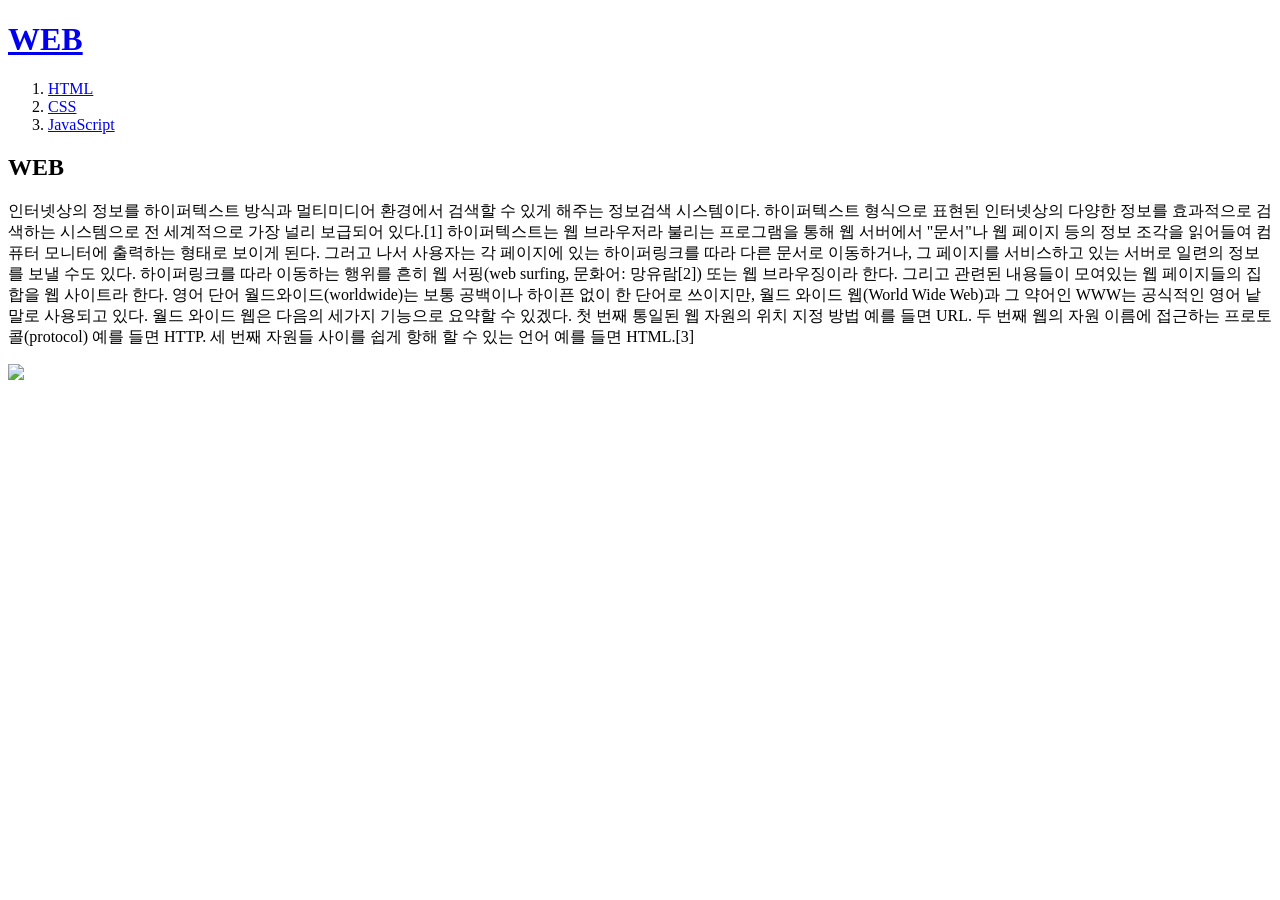
==== index.html @ 5cc9cad9 "Add files via upload" ====
<!doctype html>
<html>
    <head>
        <title>WEB1-Welcome</title>
        <meta charset="utf8">
    </head>
        <body>
            <h1><a href="index.html">WEB</a></h1>
            <ol>
                <li><a href="1.html">HTML</a></li>
                <li><a href="2.html">CSS</a></li>
                <li><a href="3.html">JavaScript</a></li>
            </ol>
            <h2>WEB</h2>
            <p>인터넷상의 정보를 하이퍼텍스트 방식과 멀티미디어 환경에서 검색할 수 있게 해주는 정보검색 시스템이다. 하이퍼텍스트 형식으로 표현된 인터넷상의 다양한 정보를 효과적으로 검색하는 시스템으로 전 세계적으로 가장 널리 보급되어 있다.[1]

                하이퍼텍스트는 웹 브라우저라 불리는 프로그램을 통해 웹 서버에서 "문서"나 웹 페이지 등의 정보 조각을 읽어들여 컴퓨터 모니터에 출력하는 형태로 보이게 된다. 그러고 나서 사용자는 각 페이지에 있는 하이퍼링크를 따라 다른 문서로 이동하거나, 그 페이지를 서비스하고 있는 서버로 일련의 정보를 보낼 수도 있다. 하이퍼링크를 따라 이동하는 행위를 흔히 웹 서핑(web surfing, 문화어: 망유람[2]) 또는 웹 브라우징이라 한다. 그리고 관련된 내용들이 모여있는 웹 페이지들의 집합을 웹 사이트라 한다.
                
                영어 단어 월드와이드(worldwide)는 보통 공백이나 하이픈 없이 한 단어로 쓰이지만, 월드 와이드 웹(World Wide Web)과 그 약어인 WWW는 공식적인 영어 낱말로 사용되고 있다.
                
                월드 와이드 웹은 다음의 세가지 기능으로 요약할 수 있겠다. 첫 번째 통일된 웹 자원의 위치 지정 방법 예를 들면 URL. 두 번째 웹의 자원 이름에 접근하는 프로토콜(protocol) 예를 들면 HTTP. 세 번째 자원들 사이를 쉽게 항해 할 수 있는 언어 예를 들면 HTML.[3]</p>
                <img src="web.jpg" width="100%">
        </body>
</html>
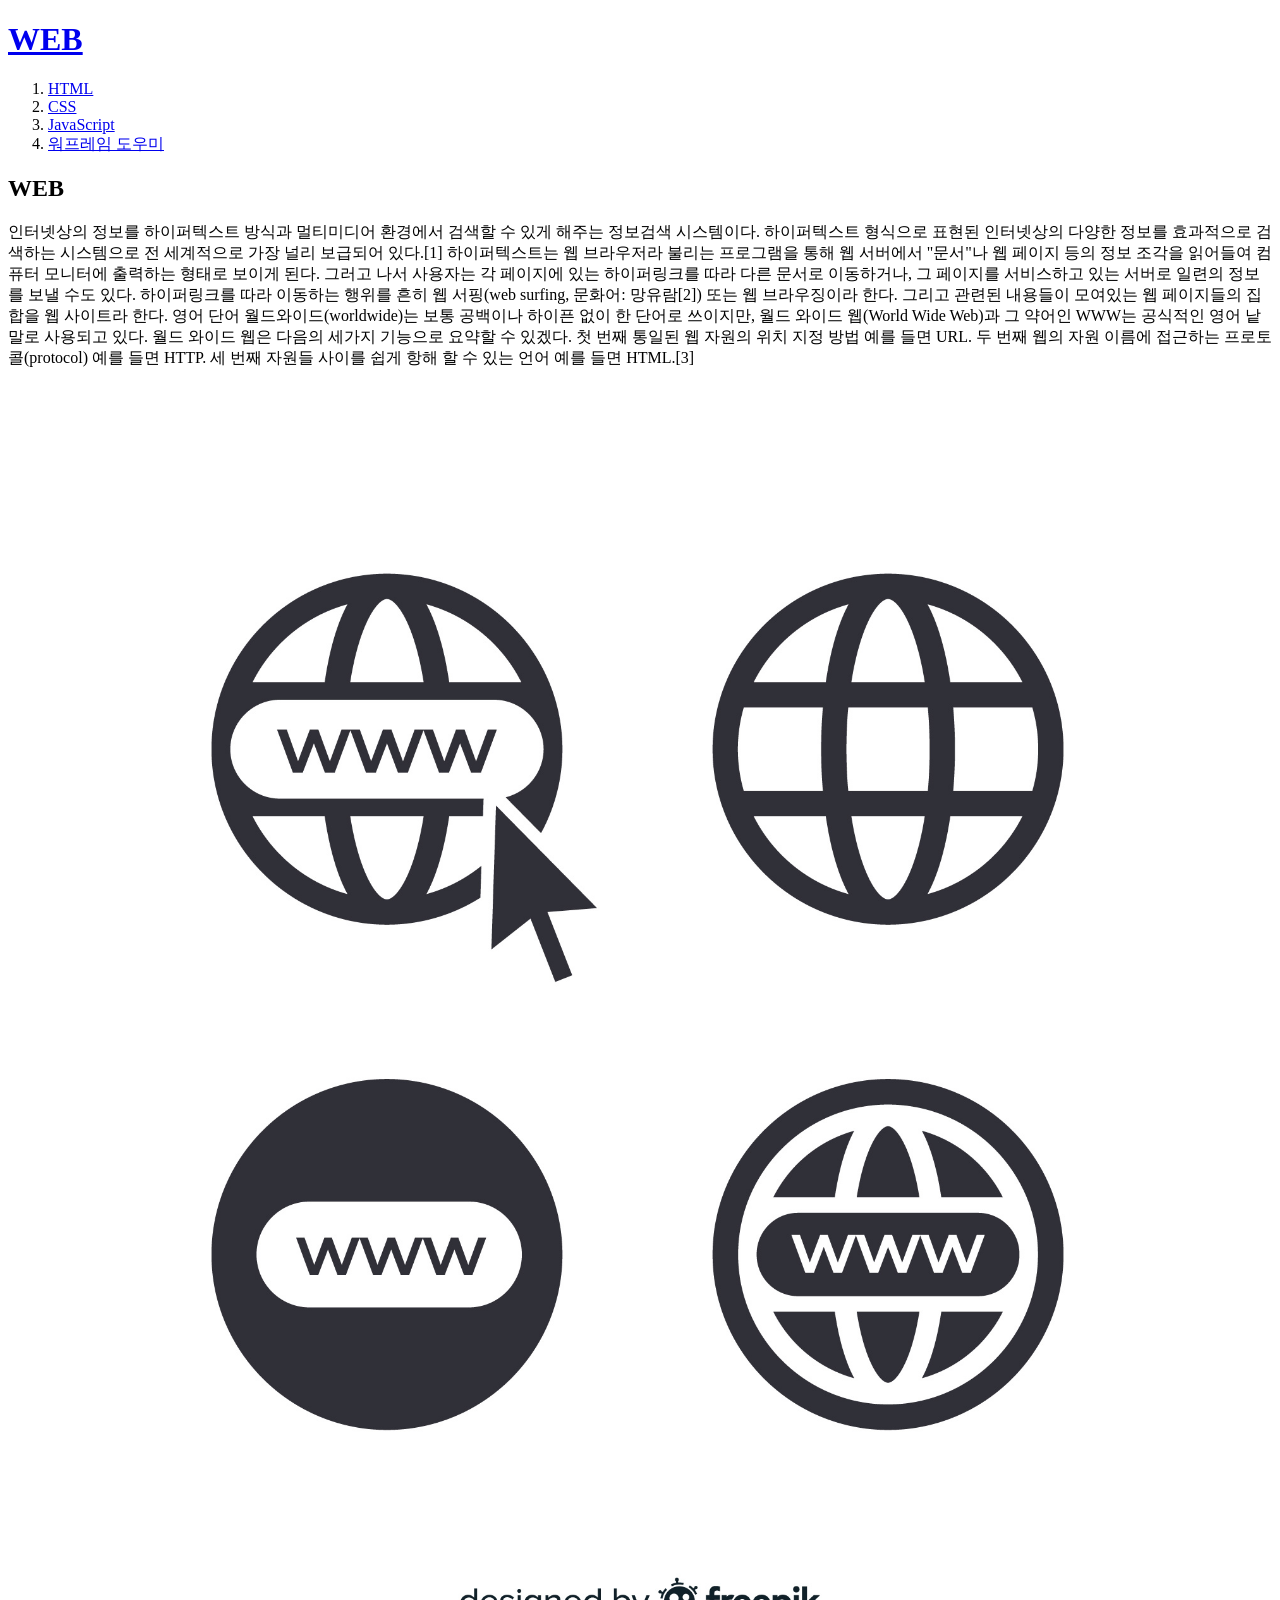
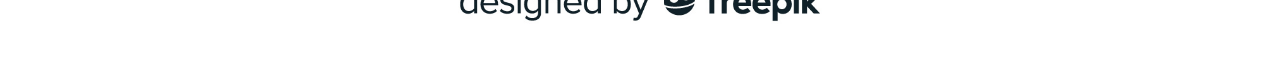
==== commit a2489771: "Add Korean Warframe helper: prime set & relic search Builds a compact Korean dataset from the public" ====
--- a/index.html
+++ b/index.html
@@ -9,7 +9,8 @@
             <ol>
                 <li><a href="1.html">HTML</a></li>
                 <li><a href="2.html">CSS</a></li>
-                <li><a href="3.html">JavaScript</a></li>
+                <li><a href="3.html">JavaScript</a></li>
+                <li><a href="warframe/index.html">워프레임 도우미</a></li>
             </ol>
             <h2>WEB</h2>
             <p>인터넷상의 정보를 하이퍼텍스트 방식과 멀티미디어 환경에서 검색할 수 있게 해주는 정보검색 시스템이다. 하이퍼텍스트 형식으로 표현된 인터넷상의 다양한 정보를 효과적으로 검색하는 시스템으로 전 세계적으로 가장 널리 보급되어 있다.[1]
